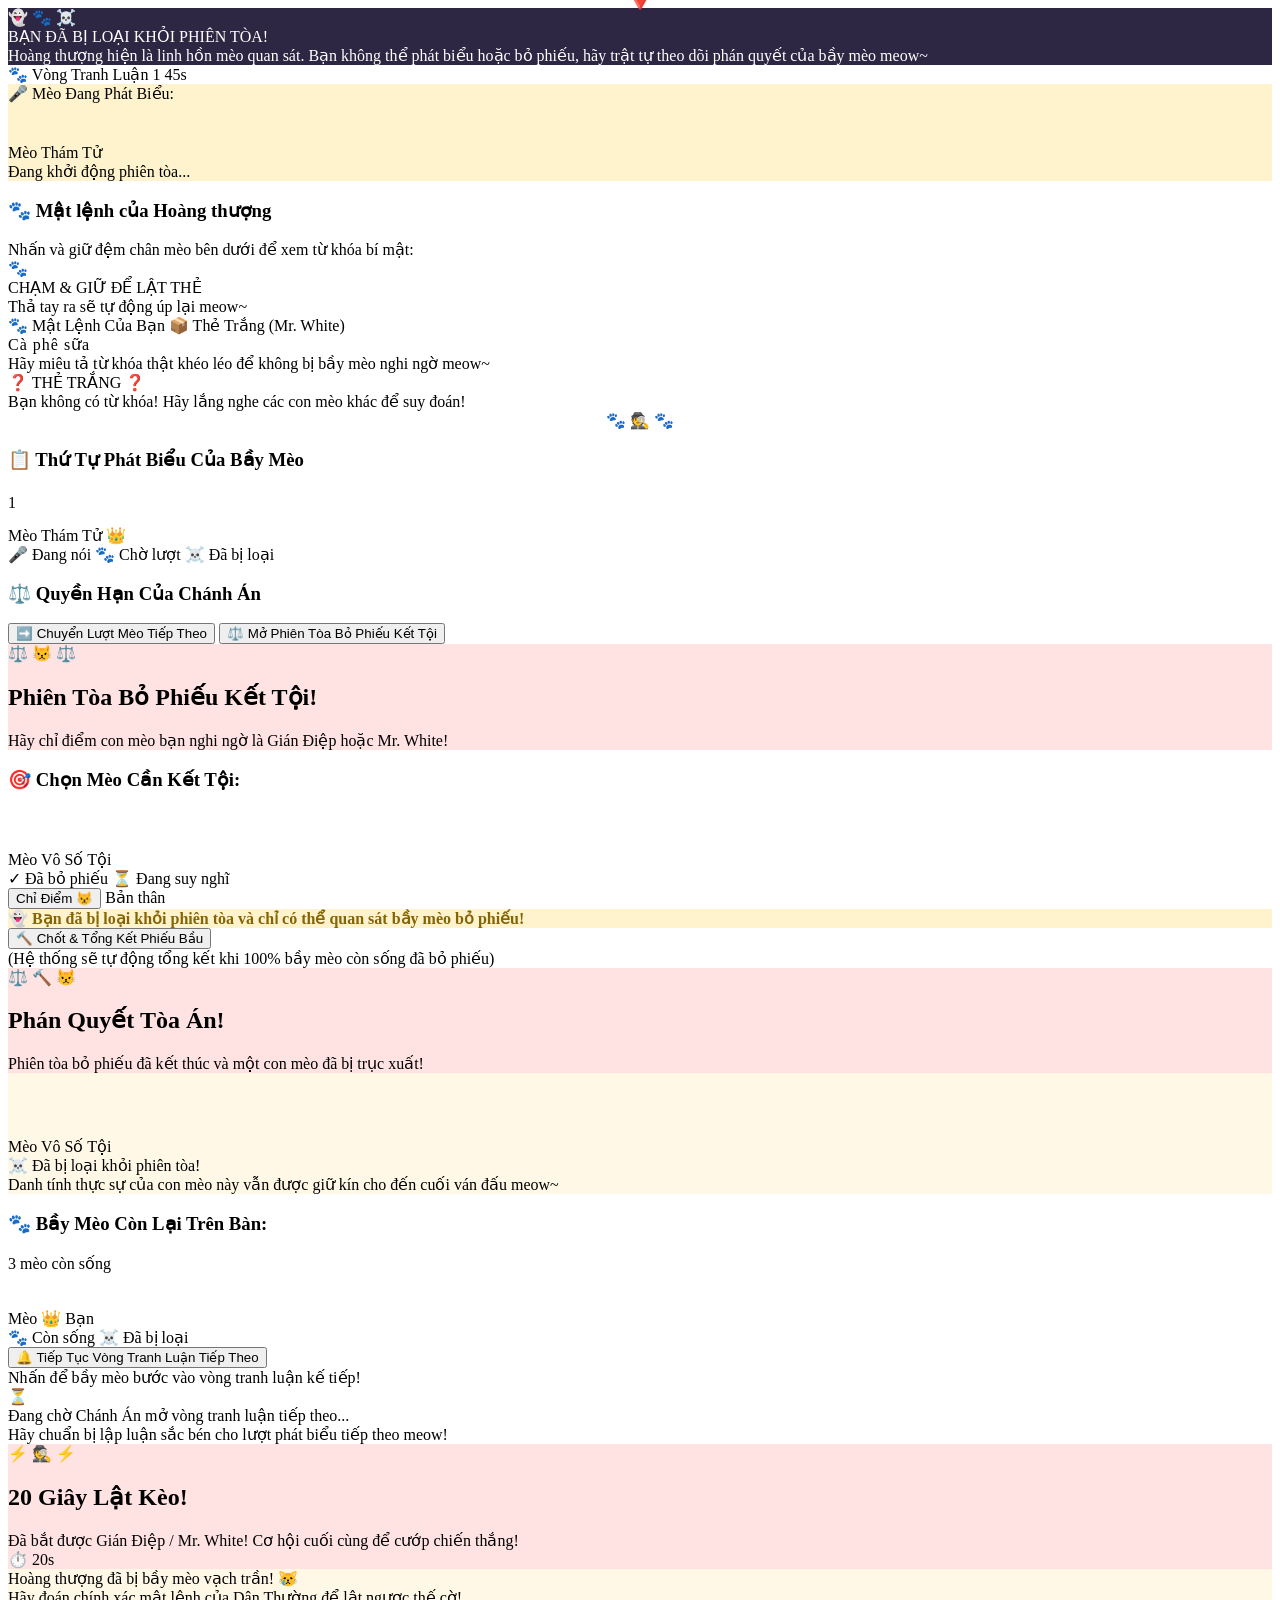
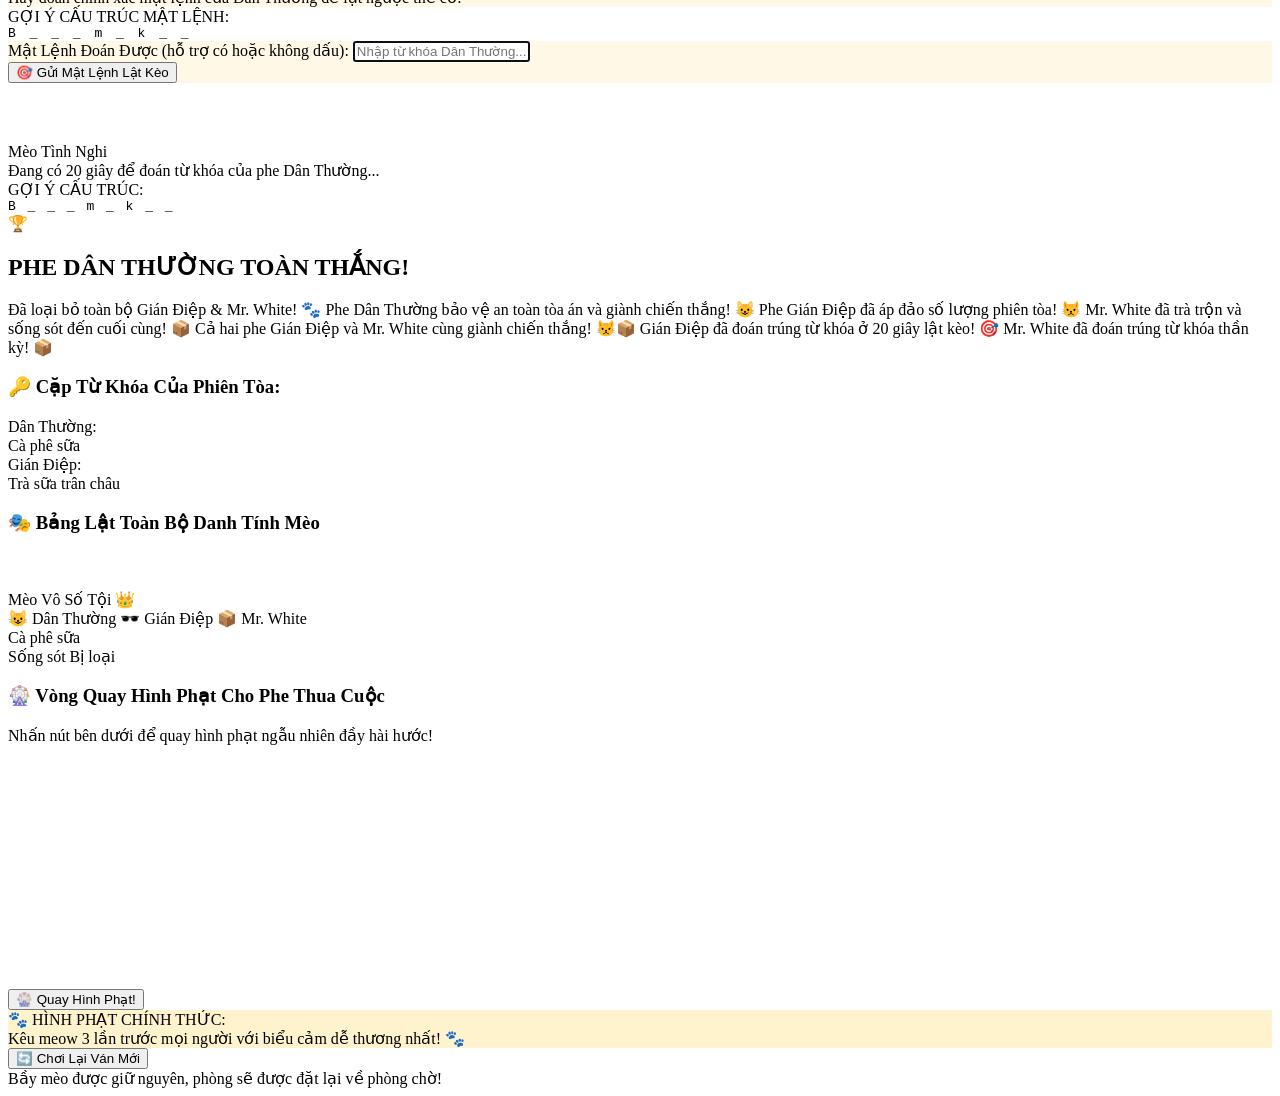
==== src/main/resources/templates/fragments/game-fragments.html @ 7419a975 "init" ====
<!DOCTYPE html>
<html xmlns:th="http://www.thymeleaf.org">
<body>

<!-- Main Game Container: dynamically routes to current status fragment -->
<div th:fragment="game-container" id="game-main-container">

  <!-- Persistent Elimination Alert for Dead Players -->
  <div th:if="${currentPlayer != null and !currentPlayer.isAlive and room.status.name() != 'RESULT'}"
       class="alert alert-dark border border-3 border-dark rounded-4 p-3 mb-3 text-center animate-fade-in"
       style="background: #2D2744; color: #FFFFFF; box-shadow: 0 4px 0 var(--cat-dark-deep);">
    <div class="fs-2 mb-1">👻 🐾 ☠️</div>
    <div class="fw-bold fs-5 text-warning" style="font-family: var(--cat-font-heading);">
      BẠN ĐÃ BỊ LOẠI KHỎI PHIÊN TÒA!
    </div>
    <div class="small opacity-75 mt-1">
      Hoàng thượng hiện là linh hồn mèo quan sát. Bạn không thể phát biểu hoặc bỏ phiếu, hãy trật tự theo dõi phán quyết của bầy mèo meow~
    </div>
  </div>

  <!-- 1. PLAYING / DISCUSSION PHASE -->
  <div th:if="${room.status.name() == 'PLAYING' or room.status.name() == 'DISCUSSION'}">
    <div th:replace="~{fragments/game-fragments :: playing-view}"></div>
  </div>

  <!-- 2. VOTING PHASE -->
  <div th:if="${room.status.name() == 'VOTING'}">
    <div th:replace="~{fragments/game-fragments :: voting-view}"></div>
  </div>

  <!-- 3. ROUND_SUMMARY PHASE (Elimination Announcement & Host Next Round) -->
  <div th:if="${room.status.name() == 'ROUND_SUMMARY'}">
    <div th:replace="~{fragments/game-fragments :: round-summary-view}"></div>
  </div>

  <!-- 4. LAST_GUESS PHASE -->
  <div th:if="${room.status.name() == 'LAST_GUESS'}">
    <div th:replace="~{fragments/game-fragments :: last-guess-view}"></div>
  </div>

  <!-- 5. RESULT PHASE -->
  <div th:if="${room.status.name() == 'RESULT'}">
    <div th:replace="~{fragments/game-fragments :: result-view}"></div>
  </div>

</div>


<!-- ========================================================================= -->
<!-- FRAGMENT: PLAYING VIEW (Turn-based Discussion & 3D Card Peek)             -->
<!-- ========================================================================= -->
<div th:fragment="playing-view" class="animate-fade-in">

  <!-- Round & Turn Info Header -->
  <div class="cat-card p-3 mb-3 text-center" style="background: var(--cat-cream);">
    <div class="d-flex justify-content-between align-items-center mb-2">
      <span class="badge cat-badge-gold fs-6 px-3 py-1">
        <span>🐾 Vòng Tranh Luận </span><span th:text="${room.roundNumber}">1</span>
      </span>
      <span class="badge cat-badge-mint fs-6 px-3 py-1" id="turn-timer-badge">
        <i class="bi bi-clock-history"></i> <span id="turn-timer-text" th:data-seconds="${room.timerSeconds}" th:text="${room.timerSeconds + 's'}">45s</span>
      </span>
    </div>

    <!-- Active Speaker Spotlight -->
    <div class="p-2 rounded-4 border border-2 border-dark mt-2"
         style="background: #FFF3CD; box-shadow: 0 3px 0 var(--cat-dark-deep);">
      <div class="small text-muted fw-bold text-uppercase">🎤 Mèo Đang Phát Biểu:</div>
      <div class="d-flex align-items-center justify-content-center gap-2 mt-1" th:if="${currentSpeaker != null}">
        <div class="cat-avatar-circle" style="width: 40px; height: 40px; display: inline-flex; align-items: center; justify-content: center;">
          <div th:replace="~{fragments/cat-illustrations :: cat-avatar(${currentSpeaker.avatarIndex})}"></div>
        </div>
        <div class="fs-5 fw-bold text-dark" style="font-family: var(--cat-font-heading);" th:text="${currentSpeaker.nickname}">
          Mèo Thám Tử
        </div>
      </div>
      <div class="small fw-bold text-muted mt-1" th:if="${currentSpeaker == null}">
        Đang khởi động phiên tòa...
      </div>
    </div>
  </div>

  <!-- 3D Hold-to-Peek Secret Word Card -->
  <div class="cat-card text-center p-3 mb-3" style="background: var(--cat-cream);">
    <h3 class="h6 text-muted mb-2">🐾 Mật lệnh của Hoàng thượng</h3>
    <div class="small text-muted mb-3">Nhấn và giữ đệm chân mèo bên dưới để xem từ khóa bí mật:</div>

    <div class="cat-flip-card" id="secret-flip-card" role="button" tabindex="0"
         aria-label="Thẻ bài từ khóa bí mật. Nhấn giữ để lật.">
      <div class="cat-flip-inner">
        <!-- Front Face: Mystery Paw Stamp (Face-Down) -->
        <div class="cat-flip-face cat-flip-front">
          <div class="paw-icon mb-2">🐾</div>
          <div class="fw-bold text-cat-pink mb-1" style="font-family: var(--cat-font-heading);">
            CHẠM &amp; GIỮ ĐỂ LẬT THẺ
          </div>
          <div class="small text-light opacity-75">
            Thả tay ra sẽ tự động úp lại meow~
          </div>
        </div>

        <!-- Back Face: Revealed Secret Word (Face-Up) - Roles are hidden to preserve mystery -->
        <div class="cat-flip-face cat-flip-back"
             th:style="${currentPlayer != null and currentPlayer.role != null and currentPlayer.role.name() == 'MR_WHITE'} ? 'background: #E7F5FF;' : 'background: #FFF8E7;'">

          <!-- Secret Word Badge (Role hidden: shows 'Mật Lệnh' or 'Thẻ Trắng') -->
          <div class="mb-2" th:if="${currentPlayer != null and currentPlayer.role != null}">
            <span th:if="${currentPlayer.role.name() != 'MR_WHITE'}" class="badge cat-badge-gold px-3 py-1 fs-6">
              🐾 Mật Lệnh Của Bạn
            </span>
            <span th:if="${currentPlayer.role.name() == 'MR_WHITE'}" class="badge cat-badge-mint px-3 py-1 fs-6">
              📦 Thẻ Trắng (Mr. White)
            </span>
          </div>

          <!-- Secret Word Display -->
          <div class="my-2" th:if="${currentPlayer != null}">
            <div th:if="${currentPlayer.role != null and currentPlayer.role.name() != 'MR_WHITE'}"
                 class="fs-3 fw-bold text-dark px-2 py-1 word-text"
                 style="font-family: var(--cat-font-heading); letter-spacing: 1px;"
                 th:text="${currentPlayer.secretWord}">
              Cà phê sữa
            </div>
            <div th:if="${currentPlayer.role != null and currentPlayer.role.name() != 'MR_WHITE'}"
                 class="small text-muted fst-italic px-2">
              Hãy miêu tả từ khóa thật khéo léo để không bị bầy mèo nghi ngờ meow~
            </div>
            <div th:if="${currentPlayer.role != null and currentPlayer.role.name() == 'MR_WHITE'}"
                 class="fs-4 fw-bold text-primary px-2 py-1 word-text"
                 style="font-family: var(--cat-font-heading);">
              ❓ THẺ TRẮNG ❓
            </div>
            <div th:if="${currentPlayer.role != null and currentPlayer.role.name() == 'MR_WHITE'}"
                 class="small text-muted fst-italic px-2">
              Bạn không có từ khóa! Hãy lắng nghe các con mèo khác để suy đoán!
            </div>
          </div>

          <!-- Illustration: Neutral paw icon for regular players, Mr. White box cat for Mr. White -->
          <div class="mt-2" style="max-height: 80px; display: flex; align-items: center; justify-content: center;"
               th:if="${currentPlayer != null and currentPlayer.role != null}">
            <div th:if="${currentPlayer.role.name() != 'MR_WHITE'}" class="fs-1 text-warning opacity-75">
              🐾 🕵️ 🐾
            </div>
            <div th:if="${currentPlayer.role.name() == 'MR_WHITE'}" th:replace="~{fragments/cat-illustrations :: role-mrwhite-cat}"></div>
          </div>

        </div>
      </div>
    </div>
  </div>

  <!-- Speaking Order List -->
  <div class="cat-card p-3 mb-3" style="background: var(--cat-cream);">
    <h3 class="h6 fw-bold mb-3 d-flex align-items-center gap-2" style="font-family: var(--cat-font-heading);">
      <span>📋</span>
      <span>Thứ Tự Phát Biểu Của Bầy Mèo</span>
    </h3>

    <div class="d-flex flex-column gap-2" id="speaking-order-container">
      <div th:each="orderId, iter : ${room.speakingOrder}"
           th:with="p=${room.getPlayer(orderId)}"
           th:if="${p != null}"
           class="d-flex align-items-center justify-content-between p-2 rounded-4 border border-2 border-dark"
           th:style="${p.id == (currentSpeaker != null ? currentSpeaker.id : '')} ? 'background: #FFF3CD; box-shadow: 0 4px 0 #D48806;' : (${!p.isAlive} ? 'background: #E9ECEF; opacity: 0.6;' : 'background: #FFFFFF; box-shadow: 0 2px 0 var(--cat-dark-deep);')">

        <div class="d-flex align-items-center gap-2">
          <span class="badge rounded-circle p-2 border border-dark"
                th:style="${p.id == (currentSpeaker != null ? currentSpeaker.id : '')} ? 'background: var(--cat-gold); color: black;' : 'background: #E9ECEF; color: black;'"
                th:text="${iter.count}">1</span>

          <div class="cat-avatar-circle" style="width: 36px; height: 36px; display: inline-flex; align-items: center; justify-content: center;">
            <div th:replace="~{fragments/cat-illustrations :: cat-avatar(${p.avatarIndex})}"></div>
          </div>

          <div>
            <span class="fw-bold text-dark" style="font-family: var(--cat-font-heading);" th:text="${p.nickname}">Mèo Thám Tử</span>
            <span th:if="${p.isHost}" class="badge cat-badge-gold py-0 px-2 ms-1">👑</span>
          </div>
        </div>

        <div>
          <span th:if="${p.id == (currentSpeaker != null ? currentSpeaker.id : '')}" class="badge cat-badge-gold animate-bounce">
            🎤 Đang nói
          </span>
          <span th:if="${p.isAlive and p.id != (currentSpeaker != null ? currentSpeaker.id : '')}" class="small text-muted fw-bold">
            🐾 Chờ lượt
          </span>
          <span th:if="${!p.isAlive}" class="badge bg-secondary text-white">
            ☠️ Đã bị loại
          </span>
        </div>
      </div>
    </div>
  </div>

  <!-- Host Game Action Controls -->
  <div th:if="${isHost}" class="cat-card p-3 mb-3" style="background: var(--cat-cream);">
    <h3 class="h6 fw-bold mb-3 d-flex align-items-center gap-2" style="font-family: var(--cat-font-heading);">
      <span>⚖️</span>
      <span>Quyền Hạn Của Chánh Án</span>
    </h3>

    <div class="d-flex flex-column gap-2">
      <button type="button" class="cat-btn cat-btn-mint cat-btn-block fs-6 py-2" id="btn-next-speaker">
        <span>➡️ Chuyển Lượt Mèo Tiếp Theo</span>
      </button>

      <button type="button" class="cat-btn cat-btn-pink cat-btn-block fs-6 py-2" id="btn-start-voting">
        <span>⚖️ Mở Phiên Tòa Bỏ Phiếu Kết Tội</span>
      </button>
    </div>
  </div>

</div>


<!-- ========================================================================= -->
<!-- FRAGMENT: VOTING VIEW (Accusation & Real-Time Voting Grid)                 -->
<!-- ========================================================================= -->
<div th:fragment="voting-view" class="animate-fade-in">

  <div class="cat-card p-3 mb-3 text-center" style="background: #FFE3E3; border: 3px solid var(--cat-dark);">
    <div class="fs-2 mb-1">⚖️ 😾 ⚖️</div>
    <h2 class="fs-4 fw-bold text-dark mb-1" style="font-family: var(--cat-font-heading);">
      Phiên Tòa Bỏ Phiếu Kết Tội!
    </h2>
    <div class="small text-muted fw-bold">
      Hãy chỉ điểm con mèo bạn nghi ngờ là Gián Điệp hoặc Mr. White!
    </div>
  </div>

  <!-- Voting Candidate Grid -->
  <div class="cat-card p-3 mb-3" style="background: var(--cat-cream);">
    <h3 class="h6 fw-bold mb-3" style="font-family: var(--cat-font-heading);">
      🎯 Chọn Mèo Cần Kết Tội:
    </h3>

    <div class="d-flex flex-column gap-2" id="voting-candidates-list">
      <div th:each="p : ${alivePlayers}"
           class="d-flex align-items-center justify-content-between p-2 rounded-4 border border-2 border-dark"
           th:style="${currentPlayer != null and currentPlayer.votedTargetId == p.id} ? 'background: #FFD8A8; border-color: #E8590C;' : 'background: #FFFFFF;'">

        <div class="d-flex align-items-center gap-2">
          <div class="cat-avatar-circle" style="width: 40px; height: 40px; display: inline-flex; align-items: center; justify-content: center;">
            <div th:replace="~{fragments/cat-illustrations :: cat-avatar(${p.avatarIndex})}"></div>
          </div>
          <div>
            <div class="fw-bold text-dark" style="font-family: var(--cat-font-heading);" th:text="${p.nickname}">Mèo Vô Số Tội</div>
            <div class="small text-muted">
              <span th:if="${p.hasVoted}" class="text-success fw-bold">✓ Đã bỏ phiếu</span>
              <span th:unless="${p.hasVoted}" class="text-muted">⏳ Đang suy nghĩ</span>
            </div>
          </div>
        </div>

        <div>
          <!-- Vote Action Button (Only if currentPlayer is alive) -->
          <button th:if="${currentPlayer != null and currentPlayer.isAlive and currentPlayer.id != p.id}"
                  type="button"
                  class="btn btn-sm rounded-pill fw-bold btn-vote-candidate"
                  th:classappend="${currentPlayer.votedTargetId == p.id} ? 'btn-danger' : 'btn-outline-danger'"
                  th:attr="data-target-id=${p.id}"
                  th:text="${currentPlayer.votedTargetId == p.id} ? '🎯 Đã Chọn' : 'Chỉ Điểm 😾'">
            Chỉ Điểm 😾
          </button>
          <span th:if="${currentPlayer != null and currentPlayer.id == p.id}" class="badge bg-secondary text-white py-1 px-2">
            Bản thân
          </span>
        </div>
      </div>
    </div>

    <!-- Alert for Dead Spectator -->
    <div th:if="${currentPlayer != null and !currentPlayer.isAlive}"
         class="alert alert-warning border border-2 border-dark rounded-4 mt-3 py-2 small text-center mb-0"
         style="background: #FFF3CD; color: #856404; font-weight: 600;">
      👻 Bạn đã bị loại khỏi phiên tòa và chỉ có thể quan sát bầy mèo bỏ phiếu!
    </div>
  </div>

  <!-- Host Conclude Voting Button -->
  <div th:if="${isHost}" class="cat-card p-3 mb-3 text-center" style="background: var(--cat-cream);">
    <button type="button" class="cat-btn cat-btn-gold cat-btn-block fs-5 py-2" id="btn-conclude-vote">
      <span>🔨 Chốt &amp; Tổng Kết Phiếu Bầu</span>
    </button>
    <div class="small text-muted mt-2">
      (Hệ thống sẽ tự động tổng kết khi 100% bầy mèo còn sống đã bỏ phiếu)
    </div>
  </div>

</div>


<!-- ========================================================================= -->
<!-- FRAGMENT: ROUND_SUMMARY VIEW (Elimination Announcement & Host Next Round) -->
<!-- ========================================================================= -->
<div th:fragment="round-summary-view" class="animate-fade-in">

  <!-- Elimination Banner Header -->
  <div class="cat-card p-3 mb-3 text-center" style="background: #FFE3E3; border: 3px solid var(--cat-dark);">
    <div class="fs-1 mb-1">⚖️ 🔨 😾</div>
    <h2 class="fs-3 fw-bold text-danger mb-1" style="font-family: var(--cat-font-heading);">
      Phán Quyết Tòa Án!
    </h2>
    <div class="small text-muted fw-bold">
      Phiên tòa bỏ phiếu đã kết thúc và một con mèo đã bị trục xuất!
    </div>
  </div>

  <!-- Eliminated Cat Spotlight -->
  <div class="cat-card p-3 mb-3 text-center" style="background: #FFF8E7;">
    <div class="cat-avatar-circle mx-auto mb-2" style="width: 64px; height: 64px; display: inline-flex; align-items: center; justify-content: center;"
         th:if="${eliminatedPlayer != null}">
      <div th:replace="~{fragments/cat-illustrations :: cat-avatar(${eliminatedPlayer.avatarIndex})}"></div>
    </div>

    <div class="fs-4 fw-bold text-dark" style="font-family: var(--cat-font-heading);"
         th:text="${eliminatedPlayer != null ? eliminatedPlayer.nickname : 'Mèo Vô Số Tội'}">
      Mèo Vô Số Tội
    </div>

    <div class="badge bg-danger text-white fs-6 px-3 py-1 my-2">
      ☠️ Đã bị loại khỏi phiên tòa!
    </div>

    <div class="small text-muted fst-italic">
      Danh tính thực sự của con mèo này vẫn được giữ kín cho đến cuối ván đấu meow~
    </div>
  </div>

  <!-- Surviving Players Status Card -->
  <div class="cat-card p-3 mb-3" style="background: var(--cat-cream);">
    <div class="d-flex justify-content-between align-items-center mb-2">
      <h3 class="h6 fw-bold mb-0" style="font-family: var(--cat-font-heading);">
        🐾 Bầy Mèo Còn Lại Trên Bàn:
      </h3>
      <span class="badge cat-badge-mint fs-6 px-2 py-1" th:text="${alivePlayers != null ? alivePlayers.size() : 0} + ' mèo còn sống'">
        3 mèo còn sống
      </span>
    </div>

    <div class="d-flex flex-column gap-2">
      <div th:each="p : ${players}"
           class="d-flex align-items-center justify-content-between p-2 rounded-4 border border-2 border-dark"
           th:style="${p.isAlive} ? 'background: #FFFFFF;' : 'background: #E9ECEF; opacity: 0.6;'">

        <div class="d-flex align-items-center gap-2">
          <div class="cat-avatar-circle" style="width: 36px; height: 36px; display: inline-flex; align-items: center; justify-content: center;">
            <div th:replace="~{fragments/cat-illustrations :: cat-avatar(${p.avatarIndex})}"></div>
          </div>
          <div>
            <span class="fw-bold text-dark" style="font-family: var(--cat-font-heading);" th:text="${p.nickname}">Mèo</span>
            <span th:if="${p.isHost}" class="badge cat-badge-gold py-0 px-2 ms-1">👑</span>
            <span th:if="${currentPlayer != null and p.id == currentPlayer.id}" class="badge cat-badge-pink py-0 px-2 ms-1">Bạn</span>
          </div>
        </div>

        <div>
          <span th:if="${p.isAlive}" class="badge cat-badge-mint py-1 px-2 small">🐾 Còn sống</span>
          <span th:unless="${p.isAlive}" class="badge bg-secondary text-white py-1 px-2 small">☠️ Đã bị loại</span>
        </div>
      </div>
    </div>
  </div>

  <!-- Host Next Round Button or Waiting Indicator -->
  <div class="cat-card p-3 mb-3 text-center" style="background: var(--cat-cream);">
    <div th:if="${isHost}">
      <button type="button" class="cat-btn cat-btn-gold cat-btn-block fs-5 py-3" id="btn-next-round"
              onclick="window.handleNextRound && window.handleNextRound(event)">
        <span>🔔 Tiếp Tục Vòng Tranh Luận Tiếp Theo</span>
      </button>
      <div class="small text-muted mt-2">
        Nhấn để bầy mèo bước vào vòng tranh luận kế tiếp!
      </div>
    </div>

    <div th:unless="${isHost}">
      <div class="paw-icon fs-2 mb-2 animate-bounce">⏳</div>
      <div class="fw-bold fs-6 text-dark">
        Đang chờ Chánh Án mở vòng tranh luận tiếp theo...
      </div>
      <div class="small text-muted mt-1">
        Hãy chuẩn bị lập luận sắc bén cho lượt phát biểu tiếp theo meow!
      </div>
    </div>
  </div>

</div>


<!-- ========================================================================= -->
<!-- FRAGMENT: LAST_GUESS VIEW (20s Last Chance to Steal Victory)              -->
<!-- ========================================================================= -->
<div th:fragment="last-guess-view" class="animate-fade-in">

  <!-- Dramatic Header & Countdown -->
  <div class="cat-card p-3 mb-3 text-center" style="background: #FFE3E3; border: 3px solid var(--cat-dark);">
    <div class="paw-icon fs-1 mb-1">⚡ 🕵️ ⚡</div>
    <h2 class="fs-4 fw-bold text-danger mb-1" style="font-family: var(--cat-font-heading);">
      20 Giây Lật Kèo!
    </h2>
    <div class="fw-bold text-dark small mb-2">
      Đã bắt được Gián Điệp / Mr. White! Cơ hội cuối cùng để cướp chiến thắng!
    </div>
    <div class="badge cat-badge-pink fs-4 px-4 py-2" id="last-guess-countdown">
      ⏱️ <span id="countdown-timer-num">20</span>s
    </div>
  </div>

  <!-- Form for the Eliminated Player -->
  <div th:if="${currentPlayer != null and currentPlayer.id == room.eliminatedPlayerId}"
       class="cat-card p-3 mb-3" style="background: #FFF8E7;">

    <div class="alert alert-danger border border-2 border-dark rounded-4 text-center py-2 mb-3">
      <div class="fw-bold">Hoàng thượng đã bị bầy mèo vạch trần! 😿</div>
      <div class="small">Hãy đoán chính xác mật lệnh của Dân Thường để lật ngược thế cờ!</div>
    </div>

    <!-- Word Structure Hint -->
    <div class="p-3 rounded-4 border border-2 border-dark text-center mb-3"
         style="background: #FFFFFF; box-shadow: 0 4px 0 var(--cat-dark-deep);">
      <div class="small text-muted fw-bold mb-1">GỢI Ý CẤU TRÚC MẬT LỆNH:</div>
      <div class="fs-3 fw-bold text-primary" style="font-family: monospace; letter-spacing: 3px;"
           th:text="${room.lastGuessWordHint}">
        B _ _ _   m _   k _ _
      </div>
    </div>

    <!-- Submission Form -->
    <form id="last-guess-form" onsubmit="window.handleLastGuessSubmit && window.handleLastGuessSubmit(event); return false;">
      <div class="mb-3">
        <label class="cat-label" for="last-guess-input">Mật Lệnh Đoán Được (hỗ trợ có hoặc không dấu):</label>
        <input type="text" class="cat-input" id="last-guess-input"
               placeholder="Nhập từ khóa Dân Thường..." autocomplete="off" autofocus required>
        <div id="last-guess-feedback" class="small mt-2 text-danger fw-bold d-none"></div>
      </div>

      <button type="button" class="cat-btn cat-btn-pink cat-btn-block fs-5 py-2" id="btn-submit-last-guess"
              onclick="window.handleLastGuessSubmit && window.handleLastGuessSubmit(event)">
        <span>🎯 Gửi Mật Lệnh Lật Kèo</span>
      </button>
    </form>
  </div>

  <!-- Waiting Screen for Spectators -->
  <div th:unless="${currentPlayer != null and currentPlayer.id == room.eliminatedPlayerId}"
       class="cat-card p-3 mb-3 text-center" style="background: var(--cat-cream);">

    <div class="cat-avatar-circle mx-auto mb-2" style="width: 60px; height: 60px; display: inline-flex; align-items: center; justify-content: center;"
         th:if="${eliminatedPlayer != null}">
      <div th:replace="~{fragments/cat-illustrations :: cat-avatar(${eliminatedPlayer.avatarIndex})}"></div>
    </div>

    <div class="fs-5 fw-bold text-dark" style="font-family: var(--cat-font-heading);"
         th:text="${eliminatedPlayer != null ? eliminatedPlayer.nickname : 'Mèo Tình Nghi'}">
      Mèo Tình Nghi
    </div>

    <div class="small text-muted mt-1 mb-3">
      Đang có 20 giây để đoán từ khóa của phe Dân Thường...
    </div>

    <div class="p-3 rounded-4 border border-2 border-dark text-center"
         style="background: #FFFFFF; box-shadow: 0 3px 0 var(--cat-dark-deep);">
      <div class="small text-muted fw-bold mb-1">GỢI Ý CẤU TRÚC:</div>
      <div class="fs-4 fw-bold text-primary" style="font-family: monospace; letter-spacing: 2px;"
           th:text="${room.lastGuessWordHint}">
        B _ _ _   m _   k _ _
      </div>
    </div>
  </div>

</div>


<!-- ========================================================================= -->
<!-- FRAGMENT: RESULT VIEW (Winner Announcement, Reveal & Penalty Wheel)       -->
<!-- ========================================================================= -->
<div th:fragment="result-view" class="animate-fade-in">

  <!-- Winner Banner -->
  <div class="cat-card p-3 mb-3 text-center"
       th:style="${room.winnerFaction == 'CIVILIAN'} ? 'background: #D3F9D8; border-color: #2B8A3E;' : (${room.winnerFaction == 'MR_WHITE'} ? 'background: #E7F5FF; border-color: #1971C2;' : (${room.winnerFaction == 'SPY_AND_MR_WHITE'} ? 'background: #FFF3CD; border-color: #D48806;' : 'background: #FFE3E3; border-color: #E03131;'))">

    <div class="fs-1 mb-1" th:text="${room.winnerFaction == 'CIVILIAN'} ? '🏆 😺 🏆' : (${room.winnerFaction == 'MR_WHITE'} ? '📦 🌟 📦' : (${room.winnerFaction == 'SPY_AND_MR_WHITE'} ? '😾 📦 😾' : '🕵️ 🕶️ 🕵️'))">
      🏆
    </div>

    <h2 class="fs-3 fw-bold text-dark mb-1" style="font-family: var(--cat-font-heading);"
        th:text="${room.winnerFaction == 'CIVILIAN'} ? 'PHE DÂN THƯỜNG TOÀN THẮNG!' : (${room.winnerFaction == 'MR_WHITE'} ? 'MR. WHITE LẬT KÈO CHIẾN THẮNG!' : (${room.winnerFaction == 'SPY_AND_MR_WHITE'} ? 'CẢ HAI PHE PHẢN DIỆN CÙNG THẮNG!' : 'PHE GIÁN ĐIỆP CHIẾN THẮNG!'))">
      PHE DÂN THƯỜNG TOÀN THẮNG!
    </h2>

    <div class="badge cat-badge-gold fs-6 px-3 py-1 mt-1" th:if="${room.winReason != null}">
      <span th:if="${room.winReason == 'result.civilians_eliminated_all'}">Đã loại bỏ toàn bộ Gián Điệp &amp; Mr. White! 🐾</span>
      <span th:if="${room.winReason == 'result.civilians_majority'}">Phe Dân Thường bảo vệ an toàn tòa án và giành chiến thắng! 😺</span>
      <span th:if="${room.winReason == 'result.villains_majority'}">Phe Gián Điệp đã áp đảo số lượng phiên tòa! 😾</span>
      <span th:if="${room.winReason == 'result.mrwhite_majority'}">Mr. White đã trà trộn và sống sót đến cuối cùng! 📦</span>
      <span th:if="${room.winReason == 'result.both_villains_win'}">Cả hai phe Gián Điệp và Mr. White cùng giành chiến thắng! 😾📦</span>
      <span th:if="${room.winReason == 'result.spy_last_guess_win'}">Gián Điệp đã đoán trúng từ khóa ở 20 giây lật kèo! 🎯</span>
      <span th:if="${room.winReason == 'result.mrwhite_last_guess_win'}">Mr. White đã đoán trúng từ khóa thần kỳ! 📦</span>
    </div>
  </div>

  <!-- Words Comparison Card -->
  <div class="cat-card p-3 mb-3" style="background: var(--cat-cream);" th:if="${room.currentWordPair != null}">
    <h3 class="h6 fw-bold mb-2 text-center" style="font-family: var(--cat-font-heading);">
      🔑 Cặp Từ Khóa Của Phiên Tòa:
    </h3>
    <div class="row g-2 text-center">
      <div class="col-6">
        <div class="p-2 rounded-4 border border-2 border-dark bg-white">
          <div class="small text-muted fw-bold">Dân Thường:</div>
          <div class="fs-6 fw-bold text-success" th:text="${room.currentWordPair.civilianWord}">Cà phê sữa</div>
        </div>
      </div>
      <div class="col-6">
        <div class="p-2 rounded-4 border border-2 border-dark bg-white">
          <div class="small text-muted fw-bold">Gián Điệp:</div>
          <div class="fs-6 fw-bold text-danger" th:text="${room.currentWordPair.spyWord}">Trà sữa trân châu</div>
        </div>
      </div>
    </div>
  </div>

  <!-- Full Identity Reveal List -->
  <div class="cat-card p-3 mb-3" style="background: var(--cat-cream);">
    <h3 class="h6 fw-bold mb-3 d-flex align-items-center gap-2" style="font-family: var(--cat-font-heading);">
      <span>🎭</span>
      <span>Bảng Lật Toàn Bộ Danh Tính Mèo</span>
    </h3>

    <div class="d-flex flex-column gap-2">
      <div th:each="p : ${players}"
           class="d-flex align-items-center justify-content-between p-2 rounded-4 border border-2 border-dark"
           style="background: #FFFFFF; box-shadow: 0 2px 0 var(--cat-dark-deep);">

        <div class="d-flex align-items-center gap-2">
          <div class="cat-avatar-circle" style="width: 38px; height: 38px; display: inline-flex; align-items: center; justify-content: center;">
            <div th:replace="~{fragments/cat-illustrations :: cat-avatar(${p.avatarIndex})}"></div>
          </div>
          <div>
            <div class="fw-bold text-dark" style="font-family: var(--cat-font-heading);">
              <span th:text="${p.nickname}">Mèo Vô Số Tội</span>
              <span th:if="${p.isHost}" class="badge cat-badge-gold py-0 px-2 ms-1">👑</span>
            </div>
            <div class="small text-muted">
              <span th:if="${p.role != null and p.role.name() == 'CIVILIAN'}" class="text-success fw-bold">😺 Dân Thường</span>
              <span th:if="${p.role != null and p.role.name() == 'SPY'}" class="text-danger fw-bold">🕶️ Gián Điệp</span>
              <span th:if="${p.role != null and p.role.name() == 'MR_WHITE'}" class="text-primary fw-bold">📦 Mr. White</span>
            </div>
          </div>
        </div>

        <div class="text-end">
          <div class="small fw-bold" th:text="${p.secretWord != null ? p.secretWord : 'Thẻ Trắng'}">Cà phê sữa</div>
          <span th:if="${p.isAlive}" class="badge cat-badge-mint py-0 px-2 small">Sống sót</span>
          <span th:unless="${p.isAlive}" class="badge bg-secondary text-white py-0 px-2 small">Bị loại</span>
        </div>
      </div>
    </div>
  </div>

  <!-- Interactive Penalty Spin Wheel -->
  <div class="cat-card p-3 mb-3 text-center" style="background: var(--cat-cream);">
    <h3 class="h6 fw-bold mb-2" style="font-family: var(--cat-font-heading);">
      🎡 Vòng Quay Hình Phạt Cho Phe Thua Cuộc
    </h3>
    <div class="small text-muted mb-3">Nhấn nút bên dưới để quay hình phạt ngẫu nhiên đầy hài hước!</div>

    <!-- Canvas Wheel -->
    <div class="position-relative d-inline-block mb-3">
      <canvas id="penalty-wheel-canvas" width="240" height="240" style="max-width: 100%; height: auto; border-radius: 50%; box-shadow: 0 4px 0 var(--cat-dark-deep);"></canvas>
      <div id="wheel-pointer" style="position: absolute; top: -10px; left: 50%; transform: translateX(-50%); font-size: 24px; z-index: 10;">
        🔻
      </div>
    </div>

    <!-- Spin Button -->
    <div class="mb-3">
      <button type="button" class="cat-btn cat-btn-pink px-4 py-2 fs-5" id="btn-spin-wheel">
        <span>🎡 Quay Hình Phạt!</span>
      </button>
    </div>

    <!-- Revealed Penalty Box -->
    <div id="penalty-result-box" class="p-3 rounded-4 border border-2 border-dark text-center"
         style="background: #FFF3CD; box-shadow: 0 3px 0 var(--cat-dark-deep);">
      <div class="small text-muted fw-bold mb-1">🐾 HÌNH PHẠT CHÍNH THỨC:</div>
      <div class="fs-6 fw-bold text-dark" id="penalty-result-text"
           th:text="${room.selectedPenalty != null ? room.selectedPenalty : 'Kêu meow 3 lần trước mọi người với biểu cảm dễ thương nhất! 🐾'}">
        Kêu meow 3 lần trước mọi người với biểu cảm dễ thương nhất! 🐾
      </div>
    </div>
  </div>

  <!-- Host Play Again Button -->
  <div th:if="${isHost}" class="cat-card p-3 mb-3 text-center" style="background: var(--cat-cream);">
    <button type="button" class="cat-btn cat-btn-gold cat-btn-block fs-5 py-3" id="btn-restart-game">
      <span>🔄 Chơi Lại Ván Mới</span>
    </button>
    <div class="small text-muted mt-2">Bầy mèo được giữ nguyên, phòng sẽ được đặt lại về phòng chờ!</div>
  </div>

</div>

</body>
</html>
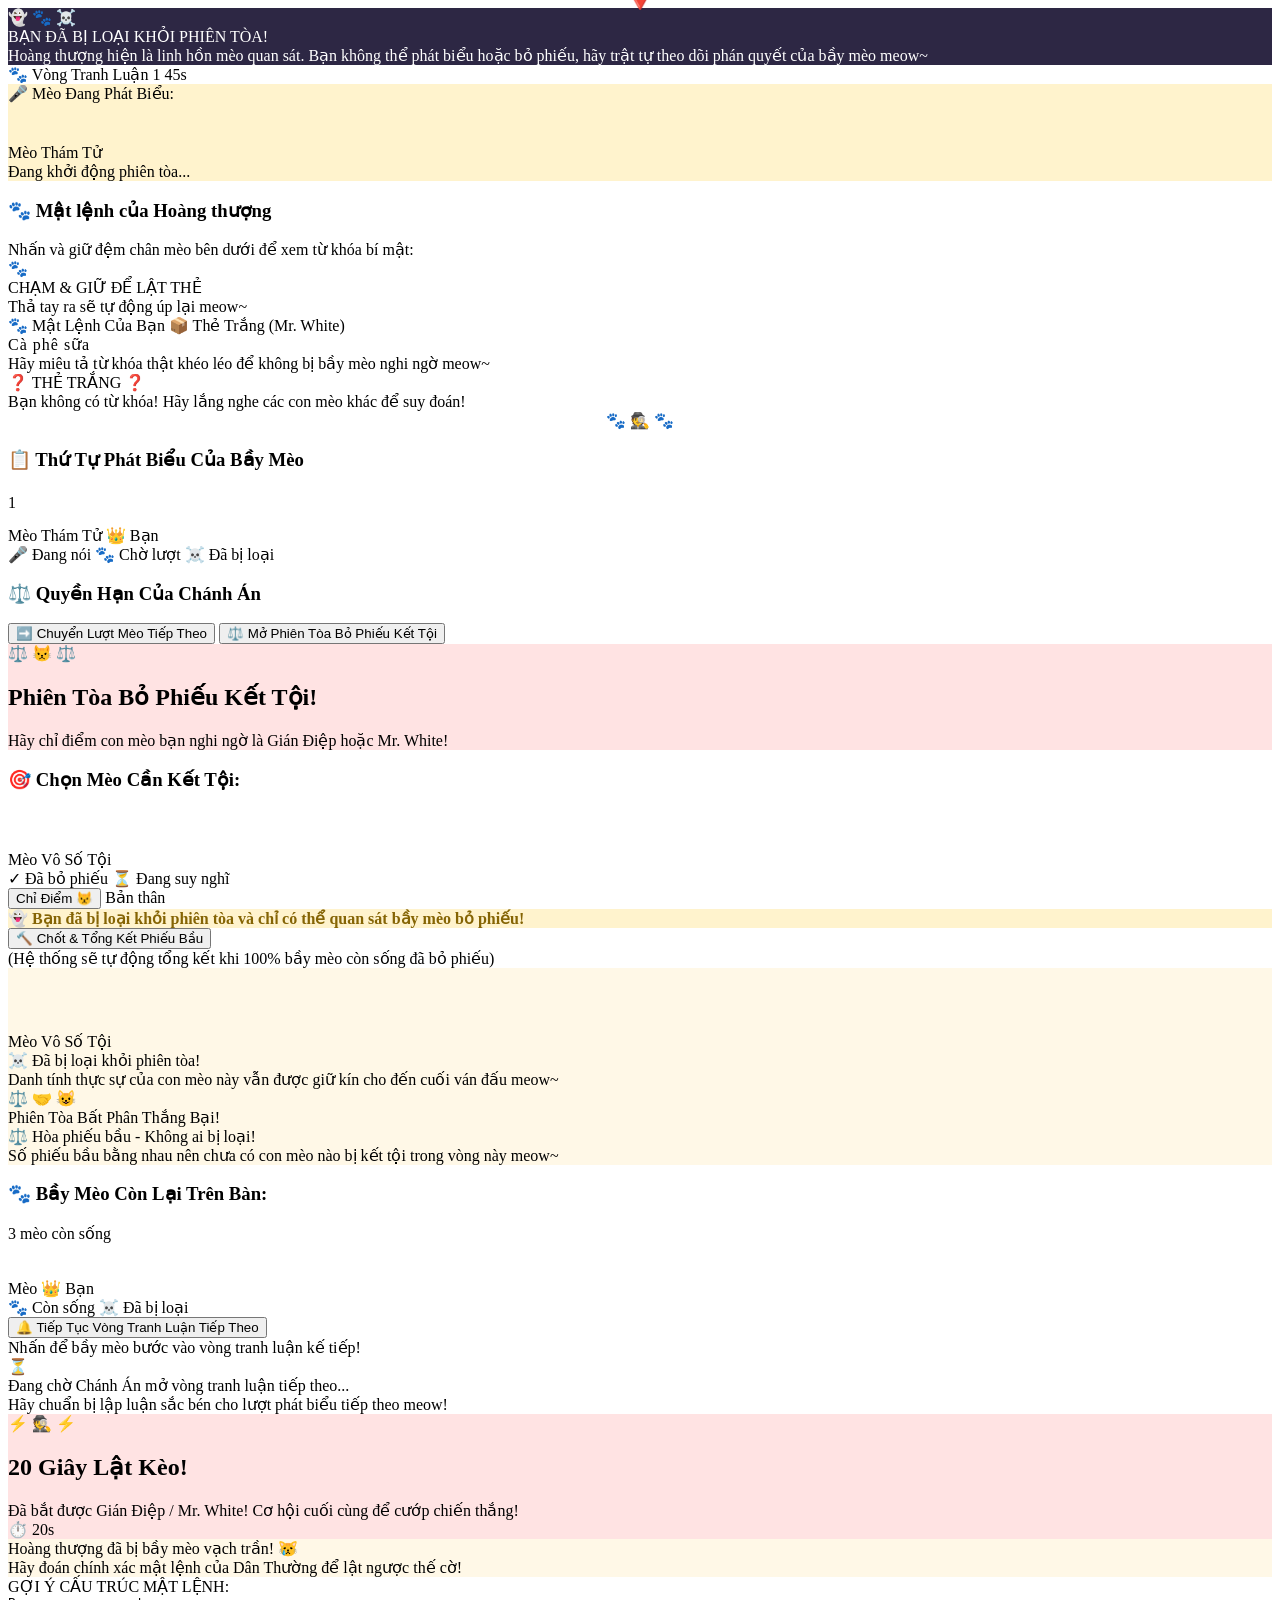
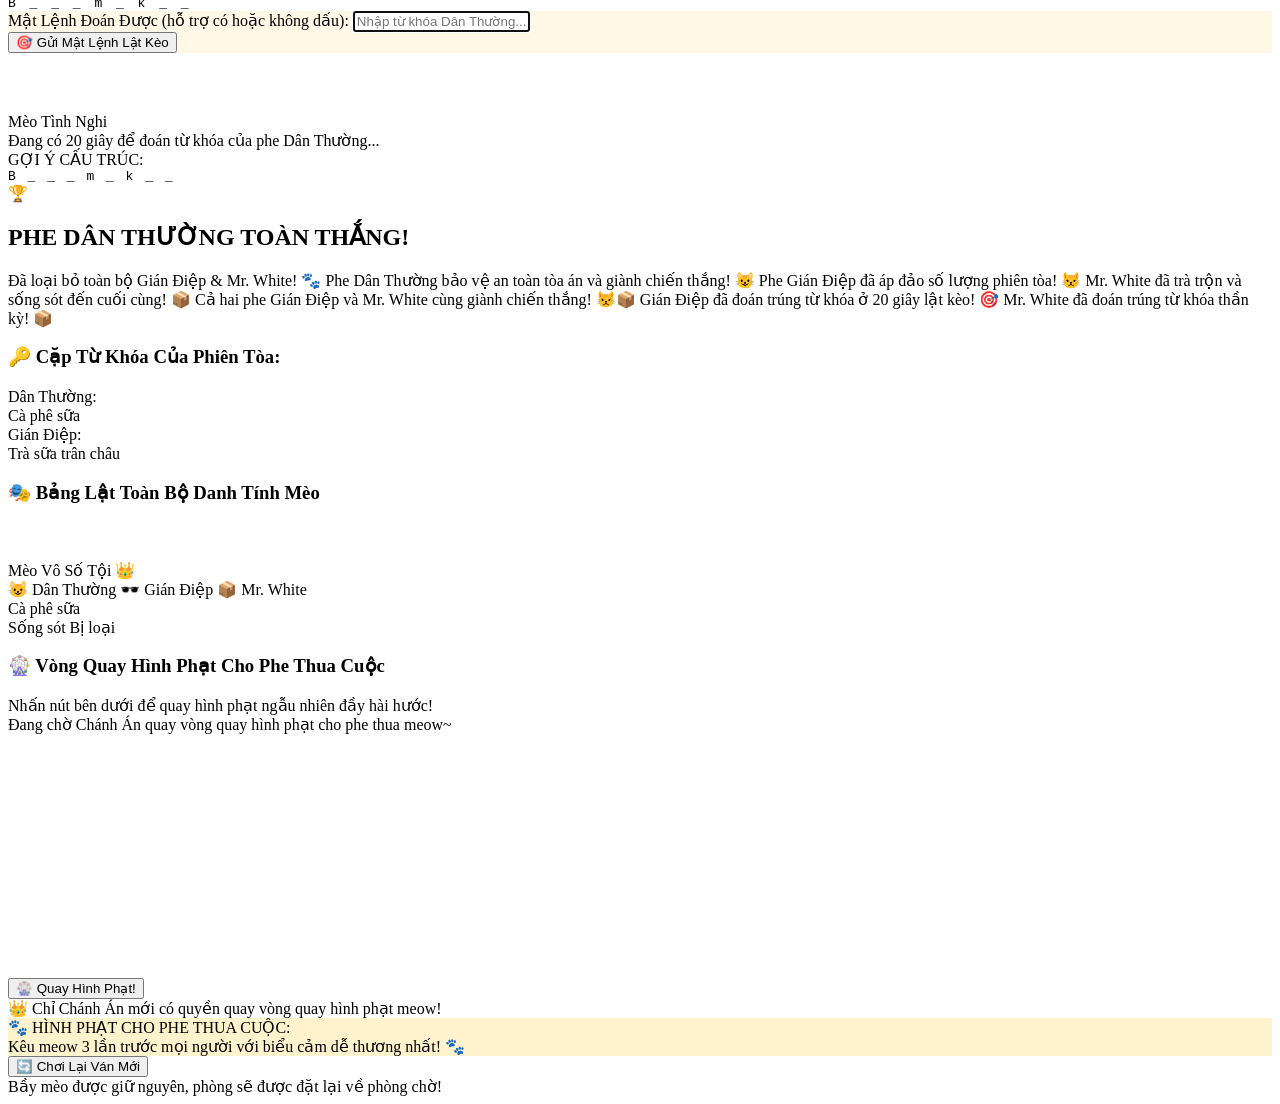
==== commit 6a1797fe: "update game" ====
--- a/src/main/resources/templates/fragments/game-fragments.html
+++ b/src/main/resources/templates/fragments/game-fragments.html
@@ -6,7 +6,7 @@
 <div th:fragment="game-container" id="game-main-container">
 
   <!-- Persistent Elimination Alert for Dead Players -->
-  <div th:if="${currentPlayer != null and !currentPlayer.isAlive and room.status.name() != 'RESULT'}"
+  <div th:if="${currentPlayer != null and !currentPlayer.isAlive and room.status.name() != 'RESULT' and room.status.name() != 'LAST_GUESS'}"
        class="alert alert-dark border border-3 border-dark rounded-4 p-3 mb-3 text-center animate-fade-in"
        style="background: #2D2744; color: #FFFFFF; box-shadow: 0 4px 0 var(--cat-dark-deep);">
     <div class="fs-2 mb-1">👻 🐾 ☠️</div>
@@ -176,6 +176,7 @@
           <div>
             <span class="fw-bold text-dark" style="font-family: var(--cat-font-heading);" th:text="${p.nickname}">Mèo Thám Tử</span>
             <span th:if="${p.isHost}" class="badge cat-badge-gold py-0 px-2 ms-1">👑</span>
+            <span th:if="${currentPlayer != null and p.id == currentPlayer.id}" class="badge cat-badge-pink py-0 px-2 ms-1">Bạn</span>
           </div>
         </div>
 
@@ -297,26 +298,14 @@
 <!-- ========================================================================= -->
 <div th:fragment="round-summary-view" class="animate-fade-in">
 
-  <!-- Elimination Banner Header -->
-  <div class="cat-card p-3 mb-3 text-center" style="background: #FFE3E3; border: 3px solid var(--cat-dark);">
-    <div class="fs-1 mb-1">⚖️ 🔨 😾</div>
-    <h2 class="fs-3 fw-bold text-danger mb-1" style="font-family: var(--cat-font-heading);">
-      Phán Quyết Tòa Án!
-    </h2>
-    <div class="small text-muted fw-bold">
-      Phiên tòa bỏ phiếu đã kết thúc và một con mèo đã bị trục xuất!
-    </div>
-  </div>
-
-  <!-- Eliminated Cat Spotlight -->
-  <div class="cat-card p-3 mb-3 text-center" style="background: #FFF8E7;">
-    <div class="cat-avatar-circle mx-auto mb-2" style="width: 64px; height: 64px; display: inline-flex; align-items: center; justify-content: center;"
-         th:if="${eliminatedPlayer != null}">
+  <!-- Case 1: An Eliminated Cat is Spotlighted -->
+  <div class="cat-card p-3 mb-3 text-center" style="background: #FFF8E7;" th:if="${eliminatedPlayer != null}">
+    <div class="cat-avatar-circle mx-auto mb-2" style="width: 64px; height: 64px; display: inline-flex; align-items: center; justify-content: center;">
       <div th:replace="~{fragments/cat-illustrations :: cat-avatar(${eliminatedPlayer.avatarIndex})}"></div>
     </div>
 
     <div class="fs-4 fw-bold text-dark" style="font-family: var(--cat-font-heading);"
-         th:text="${eliminatedPlayer != null ? eliminatedPlayer.nickname : 'Mèo Vô Số Tội'}">
+         th:text="${eliminatedPlayer.nickname}">
       Mèo Vô Số Tội
     </div>
 
@@ -326,6 +315,23 @@
 
     <div class="small text-muted fst-italic">
       Danh tính thực sự của con mèo này vẫn được giữ kín cho đến cuối ván đấu meow~
+    </div>
+  </div>
+
+  <!-- Case 2: Tie Vote / No Cat Eliminated -->
+  <div class="cat-card p-3 mb-3 text-center" style="background: #FFF8E7;" th:unless="${eliminatedPlayer != null}">
+    <div class="fs-1 mb-2">⚖️ 🤝 😺</div>
+
+    <div class="fs-4 fw-bold text-dark" style="font-family: var(--cat-font-heading);">
+      Phiên Tòa Bất Phân Thắng Bại!
+    </div>
+
+    <div class="badge cat-badge-gold text-dark fs-6 px-3 py-1 my-2 border border-dark">
+      ⚖️ Hòa phiếu bầu - Không ai bị loại!
+    </div>
+
+    <div class="small text-muted fst-italic">
+      Số phiếu bầu bằng nhau nên chưa có con mèo nào bị kết tội trong vòng này meow~
     </div>
   </div>
 
@@ -405,7 +411,7 @@
       Đã bắt được Gián Điệp / Mr. White! Cơ hội cuối cùng để cướp chiến thắng!
     </div>
     <div class="badge cat-badge-pink fs-4 px-4 py-2" id="last-guess-countdown">
-      ⏱️ <span id="countdown-timer-num">20</span>s
+      ⏱️ <span id="countdown-timer-num" th:data-end-time="${room.lastGuessEndTime != null ? room.lastGuessEndTime.toEpochMilli() : 0}">20</span>s
     </div>
   </div>
 
@@ -568,7 +574,8 @@
     <h3 class="h6 fw-bold mb-2" style="font-family: var(--cat-font-heading);">
       🎡 Vòng Quay Hình Phạt Cho Phe Thua Cuộc
     </h3>
-    <div class="small text-muted mb-3">Nhấn nút bên dưới để quay hình phạt ngẫu nhiên đầy hài hước!</div>
+    <div class="small text-muted mb-3" th:if="${isHost}">Nhấn nút bên dưới để quay hình phạt ngẫu nhiên đầy hài hước!</div>
+    <div class="small text-muted mb-3" th:unless="${isHost}">Đang chờ Chánh Án quay vòng quay hình phạt cho phe thua meow~</div>
 
     <!-- Canvas Wheel -->
     <div class="position-relative d-inline-block mb-3">
@@ -578,17 +585,20 @@
       </div>
     </div>
 
-    <!-- Spin Button -->
-    <div class="mb-3">
+    <!-- Spin Button (Host Only) -->
+    <div class="mb-3" th:if="${isHost}">
       <button type="button" class="cat-btn cat-btn-pink px-4 py-2 fs-5" id="btn-spin-wheel">
         <span>🎡 Quay Hình Phạt!</span>
       </button>
     </div>
+    <div class="mb-3 small text-muted fw-bold" th:unless="${isHost}">
+      <span>👑 Chỉ Chánh Án mới có quyền quay vòng quay hình phạt meow!</span>
+    </div>
 
     <!-- Revealed Penalty Box -->
     <div id="penalty-result-box" class="p-3 rounded-4 border border-2 border-dark text-center"
          style="background: #FFF3CD; box-shadow: 0 3px 0 var(--cat-dark-deep);">
-      <div class="small text-muted fw-bold mb-1">🐾 HÌNH PHẠT CHÍNH THỨC:</div>
+      <div class="small text-muted fw-bold mb-1">🐾 HÌNH PHẠT CHO PHE THUA CUỘC:</div>
       <div class="fs-6 fw-bold text-dark" id="penalty-result-text"
            th:text="${room.selectedPenalty != null ? room.selectedPenalty : 'Kêu meow 3 lần trước mọi người với biểu cảm dễ thương nhất! 🐾'}">
         Kêu meow 3 lần trước mọi người với biểu cảm dễ thương nhất! 🐾
